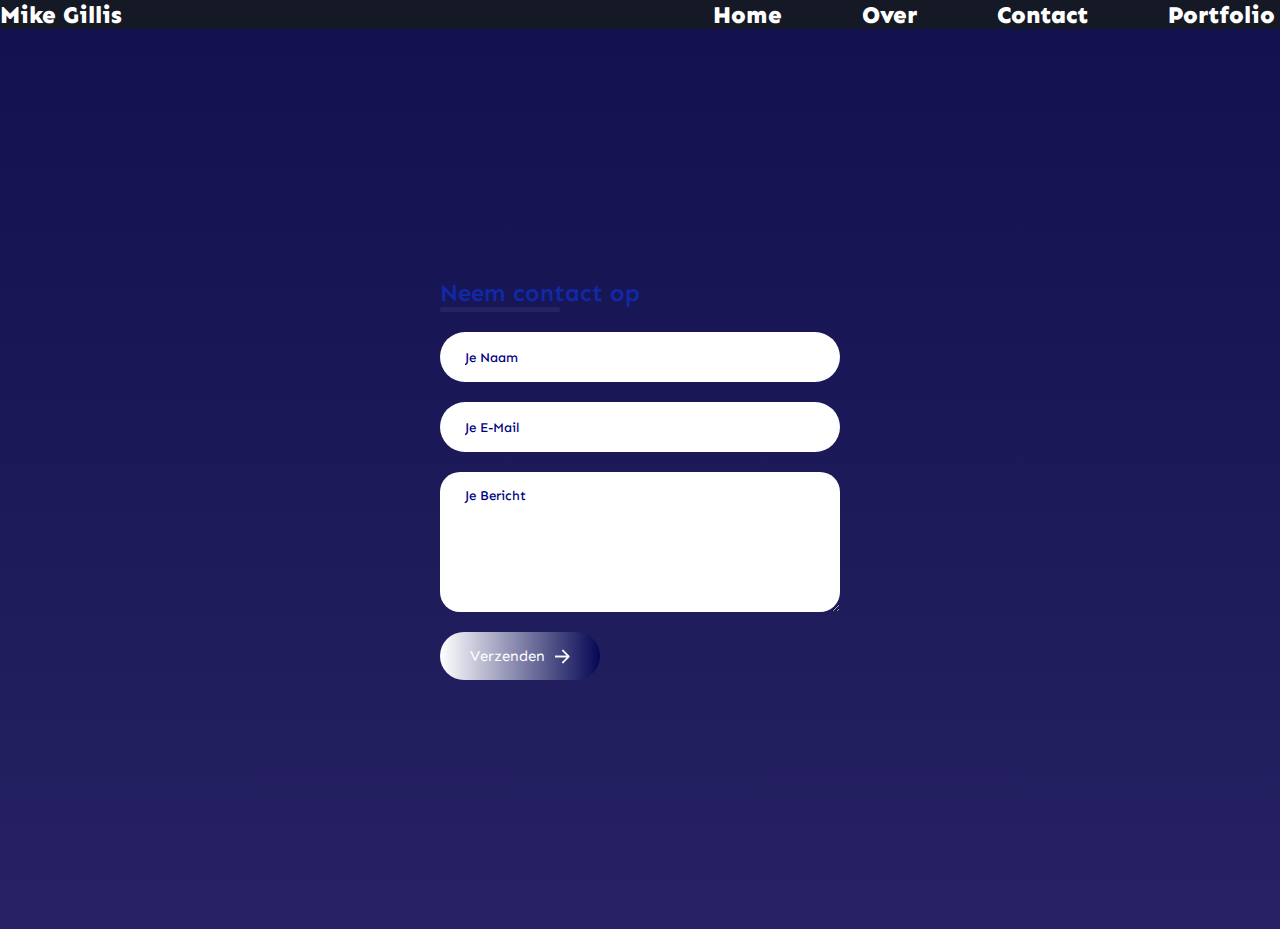
==== contact.html @ 41b805f1 "feature signup working" ====
<html lang="en">

<head>
    <meta name="viewport" content="width=device-width" , initial-scale="1.0">
    <meta charset="UTF-8">
    <title>ContactPagina</title>
    <link rel="stylesheet" href="css/style.css">
</head>

<body>
    </nav>
    <div class="main-container">
        <header class="header">Mike Gillis</header>
        <ul class="nav">
            <a href="index.html" class="nav-link">Home</a>
            <a href="over.html" class="nav-link">Over</a>
            <a href="contact.html" class="nav-link">Contact</a>
            <a href="portfolio.html" class="nav-link">Portfolio</a>
        </ul>
        </nav>
    </div>
    <div class="contact-container">
        <form action="" class="contact-left">
            <div class="contact-left-title">
                <h2>Neem contact op</h2>
                <hr>
            </div>
            <input type="text" name="name" placeholder="Je Naam" class="contact-inputs" required>
            <input type="email" name="email" placeholder="Je E-Mail" class="contact-inputs" required>
            <textarea name="bericht" placeholder="Je Bericht" class="contact-inputs" required></textarea>
            <button type="Verzenden">Verzenden <img src="assets/arrow_icon.png" alt=""></button>
        </form>
        <div class="contact-right">


        </div>
    </div>
</body>

</html>
---- css/style.css ----
@import url('https://fonts.googleapis.com/css2?family=Sen:wght@800&display=swap');

* {
  padding: 0;
  margin: 0;
  box-sizing: border-box;
}

body {
  font-family: 'Sen', sans-serif;
  background: linear-gradient(#151925, #151925);
  min-height: 100vh;
  display: grid;
  place-items: center;
}

.contact-container {
  height: 100vh;
  display: flex;
  align-items: center;
  justify-content: space-evenly;
  font-family: 'Sen', sans-serif;
}

.contact-left {
  display: flex;
  flex-direction: column;
  align-items: start;
  gap: 20px;
  font-family: 'Sen', sans-serif;
}

.contact-left-title h2 {
  font-weight: 600;
  color: #1029a5;
  font-family: 'Sen', sans-serif;
}

.contact-left-title hr {
  border: none;
  width: 120px;
  height: 5px;
  background-color: #262263;
  border-radius: 10px;
  position: relative;
}

.contact-inputs {
  width: 400px;
  height: 50px;
  border: none;
  outline: none;
  padding-left: 25px;
  font-weight: 500;
  color: #204349;
  border-radius: 50px;
  font-family: 'Sen', sans-serif;
}

.contact-left textarea {
  height: 140px;
  padding-top: 15px;
  border-radius: 20px;
}

.contact-inputs:focus {
  border: 2px solid #151925;
}

.contact-inputs::placeholder {
  color: #151925;
}

.contact-left button {
  display: flex;
  align-items: center;
  padding: 15px 30px;
  font-size: 15px;
  color: #fff;
  gap: 10px;
  border: none;
  border-radius: 50px;
  background: linear-gradient(270deg, #050754, #fff);
  cursor: pointer;
}

.contact-left button img {
  height: 15px;
}


.main-container {
  background-color: #151925;
  display: flex;
  width: 100%;
  padding-right: 5px;
  align-items: start;
  justify-content: space-between;
  gap: 20px;
}

@media (max-width: 991px) {
  .main-container {
    max-width: 100%;
    margin-right: 7px;
    flex-wrap: wrap;
    padding-right: 20px;
  }
}

.header {
  color: rgb(255, 255, 255);
  font: 800 24px 'Sen', sans-serif;
}

.nav {
  display: flex;
  align-items: flex-start;
  justify-content: space-between;
  gap: 80px;
  min-height: -10%;

}

@media (max-width: 991px) {
  .nav {
    max-width: 100%;
    flex-wrap: wrap;
    justify-content: center;
  }
}

.nav-link {
  color: #ffffff;
  align-self: start;
  font: 800 24px 'Sen', sans-serif;
  text-decoration: none;
}

.header-text {
  font-size: 80px;
  font-family: 'Sen', sans-serif;
  color: #ffffff;
  margin-top: 90px;
  position: relative;
}

.header-text h1 {
  font-size: 60px;
  margin-top: 20px;
}

.small-text {
  margin-top: 20px;
  font-size: 50%;
}

.tc-lightblue {
  color: #01eeff;
  font-size: 50%;
  padding-right: 0 5px;
  text-align: left;
  font-size: 30px;
}

/* download knop */
.download-button {
  background-color: dodgerblue;
  color: white;
  padding: 1rem 2rem;
  font-size: 2rem;
  text-decoration: none;
  border-radius: 5px;
  margin-top: 80px;
  font-weight: bold;
  font-family: 'Sen', sans-serif;
}

.download-button:hover {
  background-color: royalblue;
}

/* foto */
.image {
  width: 100%;
  height: 100vh;
  display: flex;
  justify-content: center;
  align-items: center;
}

.image img {
  height: 300px;
  width: 300px;
  border-radius: 50%;
  border: 10px solid #ffffff;
  margin-right: -80%;
  margin-top: -55%;
}

footer {
  position: relative;
  width: 100%;
  height: 400px;
  background: #3b369f;
  display: flex;
  flex-direction: column;
  align-items: center;
  justify-content: center;
}

.name {
  font-weight: bolder;
  background-color: white;
}

footer p:nth-child(1) {
  font-size: 30px;
  color: white;
  margin-bottom: 20px;
}

footer p:nth-child(2) {
  color: white;
  font-size: 15px;
  width: 500px;
  text-align: center;
  line-height: 25px;
  font-weight: bolder;
}

.text {
  font-family: 'Sen', sans-serif;
  font-size: 15px;
  color: #ffffff;
}

.contact {
  color: rgb(180, 175, 211);
}

.end {
  font-family: 'Sen', sans-serif;
}

.contact-container {
  height: 100vh;
  display: flex;
  align-items: center;
  justify-content: space-evenly;
  font-family: 'sen', sans-serif;
}

.contact-left {
  display: flex;
  flex-direction: column;
  align-items: start;
  gap: 20px;
  font-family: 'sen', sans-serif;
}

.contact-left-title h2 {
  font-weight: 600;
  color: #1029a5;
  font-family: 'sen', sans-serif;
}

.contact-left-title hr {
  border: none;
  width: 120px;
  height: 5px;
  background-color: #262263;
  border-radius: 10px;
  position: relative;
}

.contact-inputs {
  width: 400px;
  height: 50px;
  border: none;
  outline: none;
  padding-left: 25px;
  font-weight: 500;
  color: #204349;
  border-radius: 50px;
  font-family: 'sen', sans-serif;
}

.contact-left textarea {
  height: 140px;
  padding-top: 15px;
  border-radius: 20px;
}

.contact-inputs:focus {
  border: 2px solid #262263;
}

.contact-inputs::placeholder {
  color: navy;
}

.contact-left button {
  display: flex;
  align-items: center;
  padding: 15px 30px;
  font-size: 15px;
  color: #fff;
  gap: 10px;
  border: none;
  border-radius: 50px;
  background: linear-gradient(270deg, #050754, #fff);
  cursor: pointer;
}

.contact-left button img {
  height: 15px;
}



@import url('https://fonts.googleapis.com/css2?family=Sen:wght@600&display=swap');

* {
  padding: 0;
  margin: 0;
  box-sizing: border-box;
}

body {
  font-family: 'sen', sans-serif;
  background: linear-gradient(#12104f, #262263);
}

.contact-container {
  height: 100vh;
  display: flex;
  align-items: center;
  justify-content: space-evenly;
  font-family: 'sen', sans-serif;
}

.contact-left {
  display: flex;
  flex-direction: column;
  align-items: start;
  gap: 20px;
  font-family: 'sen', sans-serif;
}

.contact-left-title h2 {
  font-weight: 600;
  color: #1029a5;
  font-family: 'sen', sans-serif;
}

.contact-left-title hr {
  border: none;
  width: 120px;
  height: 5px;
  background-color: #262263;
  border-radius: 10px;
  position: relative;
}

.contact-inputs {
  width: 400px;
  height: 50px;
  border: none;
  outline: none;
  padding-left: 25px;
  font-weight: 500;
  color: #204349;
  border-radius: 50px;
  font-family: 'sen', sans-serif;
}

.contact-left textarea {
  height: 140px;
  padding-top: 15px;
  border-radius: 20px;
}

.contact-inputs:focus {
  border: 2px solid #262263;
}

.contact-inputs::placeholder {
  color: navy;
}

.contact-left button {
  display: flex;
  align-items: center;
  padding: 15px 30px;
  font-size: 15px;
  color: #fff;
  gap: 10px;
  border: none;
  border-radius: 50px;
  background: linear-gradient(270deg, #050754, #fff);
  cursor: pointer;
}

.contact-left button img {
  height: 15px;
}



.contact-right {
  text-align: right;
}

* {
  margin: 0px;
  padding: 0px;
  box-sizing: border-box;
  font-family: 'Sen', sans-serif;
}

.section {
  width: 100%;
  min-height: 100vh;
  background: linear-gradient(#12104f,#262263);
}

.container {
  width: 80%;
  display: block;
  margin: auto;
  padding-top: 100px;
}

.content-section {
  float: left;
  width: 55%;
}

.image-section {
  float: right;
  width: 40%;
}

.image-section img {
  width: 100%;
  height: auto;
}

.content-section .title {
  text-transform: uppercase;
  font-size: 29px;
}

.content-section .content h3 {
  position: relative;
  top: 20px;
  color: #5d5d5d;
  font-size: 20px;
}


.content-section .content p {
  position: relative;
  top: 10px;
  font-size: 20px;
  line-height: 1.5;
}

.content-section .content .button {
  position: relative;
  top: 30px;
}

.content-section .content .button a {
  background-color: #3d3d3d;
  padding: 12px 40px;
  text-decoration: none;
  color: #fff;
  font-size: 25px;
  letter-spacing: 1.5px;
  font-family: 'sen',sans-serif;
}

.content-section .content .button a:hover {
  background-color: #2e2a2a;
  color: #fff;
}

@media screen and (max-width:770px) {
  .container {
    width: 80%;
    display: block;
    margin: auto;
    padding-top: 100px;
  }
}
*{
margin: 0px;
padding: 0px;
box-sizing: border-box;
font-family: 'sen'sans-serif;
}
.portfolio-section h1{
font-size: 40px;
text-align:center;
color: #9abfe6;
margin: 50px 0px;
}
.portfolio-lol{
width: 85%;
display: flex;
justify-content: space-between;
margin: auto;
align-items: center;
}
.portfolio-lolo{
display: flex;
flex-direction: column;
margin: 0px 15px;
box-shadow: 0px 0px 8px rgb(236, 236, 236);
border-radius: 10px;
overflow: hidden;
background-color: #fff;
transition: transform 0.4s ease;
}
.portfolio-lolo:hover{
  transform: translateY(-10px);
}
.portfolio-lolo img{
width: 100%;
height: auto;
}
.portfolio-content{
  padding: 20px;
}
.portfolio-content h2{
font-size: 20px;
margin-bottom:10px ;
}
.portfolio-content p{
font-size:15px;
color: #555;
margin-bottom: 20px;
}
.portfolio-content a{
display: inline-block;
padding: 10px 20px;
color: #fff;
text-decoration: none;
border-radius: 5px;
transition: 0.3s ease;
}
.portfolio-content a:hover{
background-color: #a8c6e6;
}
@media screen and (max-width:770px){
  .portfolio-lol{
    flex-direction: column;
  }
}
.portfolio-lolo{
  margin: 20px 0px;
}
.portfolio-image img{
max-width:100%;
}
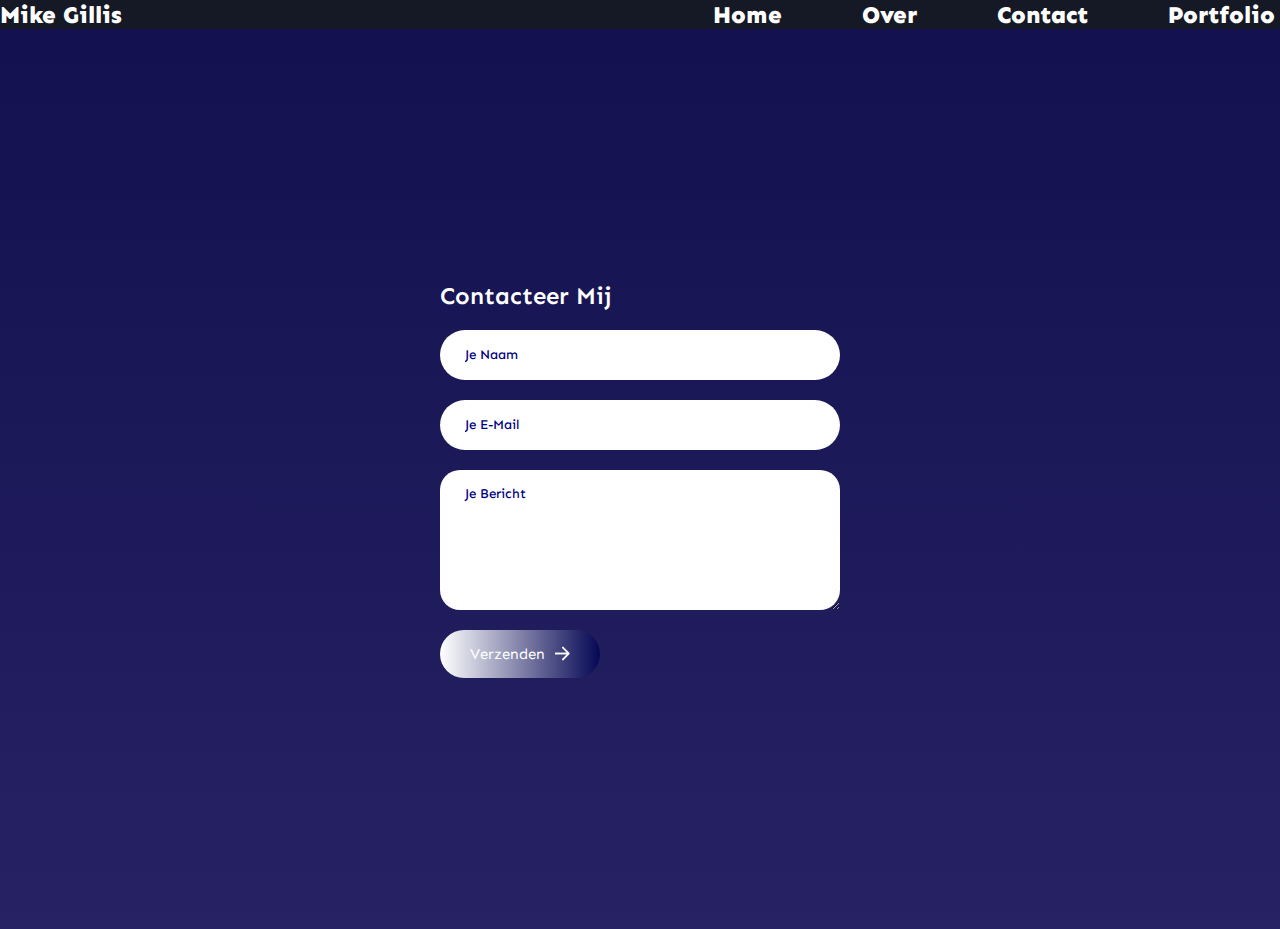
==== commit 7c35feab: "initial commit" ====
--- a/contact.html
+++ b/contact.html
@@ -8,33 +8,36 @@
 </head>
 
 <body>
-    </nav>
-    <div class="main-container">
-        <header class="header">Mike Gillis</header>
-        <ul class="nav">
-            <a href="index.html" class="nav-link">Home</a>
-            <a href="over.html" class="nav-link">Over</a>
-            <a href="contact.html" class="nav-link">Contact</a>
-            <a href="portfolio.html" class="nav-link">Portfolio</a>
-        </ul>
+   
         </nav>
-    </div>
-    <div class="contact-container">
-        <form action="" class="contact-left">
-            <div class="contact-left-title">
-                <h2>Neem contact op</h2>
-                <hr>
-            </div>
-            <input type="text" name="name" placeholder="Je Naam" class="contact-inputs" required>
-            <input type="email" name="email" placeholder="Je E-Mail" class="contact-inputs" required>
-            <textarea name="bericht" placeholder="Je Bericht" class="contact-inputs" required></textarea>
-            <button type="Verzenden">Verzenden <img src="assets/arrow_icon.png" alt=""></button>
-        </form>
-        <div class="contact-right">
+        <div class="main-container">
+            <header class="header">Mike Gillis</header>
+            <ul class="nav">
+                <a href="index.html" class="nav-link">Home</a>
+                <a href="over.html" class="nav-link">Over</a>
+                <a href="contact.html" class="nav-link">Contact</a>
+                <a href="portfolio.html" class="nav-link">Portfolio</a>
+            </ul>
+            </nav>
+        </div>
+        <!----ContactBar-->
+        <div class="contact-container">
+            <form action="" class="contact-left">
+                <div class="contact-left-title">
+                    <h2>Contacteer Mij</h2>
+                
+                </div>
+                <input type="text" name="name" placeholder="Je Naam" class="contact-inputs" required>
+                <input type="email" name="email" placeholder="Je E-Mail" class="contact-inputs" required>
+                <textarea name="bericht" placeholder="Je Bericht" class="contact-inputs" required></textarea>
+                <button type="Verzenden">Verzenden <img src="assets/arrow_icon.png" alt=""></button>
+            </form>
+            <div class="contact-right">
 
 
+            </div>
         </div>
-    </div>
+    
 </body>
 
 </html>--- a/css/style.css
+++ b/css/style.css
@@ -1,4 +1,5 @@
 @import url('https://fonts.googleapis.com/css2?family=Sen:wght@800&display=swap');
+
 
 * {
   padding: 0;
@@ -32,7 +33,6 @@
 
 .contact-left-title h2 {
   font-weight: 600;
-  color: #1029a5;
   font-family: 'Sen', sans-serif;
 }
 
@@ -40,7 +40,6 @@
   border: none;
   width: 120px;
   height: 5px;
-  background-color: #262263;
   border-radius: 10px;
   position: relative;
 }
@@ -52,7 +51,6 @@
   outline: none;
   padding-left: 25px;
   font-weight: 500;
-  color: #204349;
   border-radius: 50px;
   font-family: 'Sen', sans-serif;
 }
@@ -88,7 +86,6 @@
   height: 15px;
 }
 
-
 .main-container {
   background-color: #151925;
   display: flex;
@@ -96,7 +93,6 @@
   padding-right: 5px;
   align-items: start;
   justify-content: space-between;
-  gap: 20px;
 }
 
 @media (max-width: 991px) {
@@ -113,6 +109,7 @@
   font: 800 24px 'Sen', sans-serif;
 }
 
+/*NavBar*/
 .nav {
   display: flex;
   align-items: flex-start;
@@ -138,20 +135,18 @@
 }
 
 .header-text {
-  font-size: 80px;
-  font-family: 'Sen', sans-serif;
-  color: #ffffff;
-  margin-top: 90px;
+  font-size: 50px;
+  font-family: 'Sen', sans-serif;
+  color: #ffffff;
+  margin-top: 110px;
   position: relative;
 }
 
 .header-text h1 {
   font-size: 60px;
-  margin-top: 20px;
 }
 
 .small-text {
-  margin-top: 20px;
   font-size: 50%;
 }
 
@@ -183,10 +178,11 @@
 /* foto */
 .image {
   width: 100%;
-  height: 100vh;
+  height: auto;
   display: flex;
   justify-content: center;
   align-items: center;
+  margin-top: 500px;
 }
 
 .image img {
@@ -198,10 +194,11 @@
   margin-top: -55%;
 }
 
+/*Onderste gedeelte van de website*/
 footer {
   position: relative;
   width: 100%;
-  height: 400px;
+  height: 300px;
   background: #3b369f;
   display: flex;
   flex-direction: column;
@@ -350,19 +347,9 @@
 
 .contact-left-title h2 {
   font-weight: 600;
-  color: #1029a5;
-  font-family: 'sen', sans-serif;
-}
-
-.contact-left-title hr {
-  border: none;
-  width: 120px;
-  height: 5px;
-  background-color: #262263;
-  border-radius: 10px;
-  position: relative;
-}
-
+  color: #ffffff;
+  font-family: 'sen', sans-serif;
+}
 .contact-inputs {
   width: 400px;
   height: 50px;
@@ -412,6 +399,8 @@
   text-align: right;
 }
 
+
+/* Over Mij Pagina */
 * {
   margin: 0px;
   padding: 0px;
@@ -422,7 +411,7 @@
 .section {
   width: 100%;
   min-height: 100vh;
-  background: linear-gradient(#12104f,#262263);
+  background: linear-gradient(#12104f, #262263);
 }
 
 .container {
@@ -434,14 +423,15 @@
 
 .content-section {
   float: left;
-  width: 55%;
+  width: 65%;
 }
 
 .image-section {
   float: right;
-  width: 40%;
-}
-
+  width: 400px;
+}
+
+/*breedte van foto*/
 .image-section img {
   width: 100%;
   height: auto;
@@ -450,12 +440,13 @@
 .content-section .title {
   text-transform: uppercase;
   font-size: 29px;
+  color: #ffffff;
 }
 
 .content-section .content h3 {
   position: relative;
   top: 20px;
-  color: #5d5d5d;
+  color: #ffffff;
   font-size: 20px;
 }
 
@@ -465,6 +456,7 @@
   top: 10px;
   font-size: 20px;
   line-height: 1.5;
+  color: #fff;
 }
 
 .content-section .content .button {
@@ -473,13 +465,13 @@
 }
 
 .content-section .content .button a {
-  background-color: #3d3d3d;
+  background: linear-gradient(#12104f, #262263);
   padding: 12px 40px;
   text-decoration: none;
-  color: #fff;
-  font-size: 25px;
+  color: #ffffff;
+  font-size: 20px;
   letter-spacing: 1.5px;
-  font-family: 'sen',sans-serif;
+  font-family: 'sen', sans-serif;
 }
 
 .content-section .content .button a:hover {
@@ -495,73 +487,91 @@
     padding-top: 100px;
   }
 }
-*{
-margin: 0px;
-padding: 0px;
-box-sizing: border-box;
-font-family: 'sen'sans-serif;
-}
-.portfolio-section h1{
-font-size: 40px;
-text-align:center;
-color: #9abfe6;
-margin: 50px 0px;
-}
-.portfolio-lol{
-width: 85%;
-display: flex;
-justify-content: space-between;
-margin: auto;
-align-items: center;
-}
-.portfolio-lolo{
-display: flex;
-flex-direction: column;
-margin: 0px 15px;
-box-shadow: 0px 0px 8px rgb(236, 236, 236);
-border-radius: 10px;
-overflow: hidden;
-background-color: #fff;
-transition: transform 0.4s ease;
-}
-.portfolio-lolo:hover{
+
+
+
+/*Portfolio Pagina*/
+* {
+  margin: 0px;
+  padding: 0px;
+  box-sizing: border-box;
+  font-family: 'sen' sans-serif;
+}
+
+.portfolio-section h1 {
+  font-size: 40px;
+  text-align: center;
+  color: #ffffff;
+  margin: 50px 0px;
+}
+
+.portfolio-lol {
+  width: 85%;
+  display: flex;
+  justify-content: space-between;
+  margin: auto;
+  align-items: center;
+}
+
+.portfolio-lolo {
+  display: flex;
+  flex-direction: column;
+  margin: 0px 15px;
+  box-shadow: 0px 0px 8px rgb(236, 236, 236);
+  border-radius: 10px;
+  overflow: hidden;
+  background-color: #fff;
+  transition: transform 0.4s ease;
+}
+
+.portfolio-lolo:hover {
   transform: translateY(-10px);
 }
-.portfolio-lolo img{
-width: 100%;
-height: auto;
-}
-.portfolio-content{
+
+.portfolio-lolo img {
+  width: 100%;
+  height: auto;
+}
+
+.portfolio-content {
   padding: 20px;
 }
-.portfolio-content h2{
-font-size: 20px;
-margin-bottom:10px ;
-}
-.portfolio-content p{
-font-size:15px;
-color: #555;
-margin-bottom: 20px;
-}
-.portfolio-content a{
-display: inline-block;
-padding: 10px 20px;
-color: #fff;
-text-decoration: none;
-border-radius: 5px;
-transition: 0.3s ease;
-}
-.portfolio-content a:hover{
-background-color: #a8c6e6;
-}
-@media screen and (max-width:770px){
-  .portfolio-lol{
+
+.portfolio-content h2 {
+  font-size: 20px;
+  margin-bottom: 10px;
+}
+
+.portfolio-content p {
+  font-size: 15px;
+  color: #555;
+  margin-bottom: 20px;
+}
+
+.portfolio-content a {
+  display: inline-block;
+  padding: 10px 20px;
+  color: #fff;
+  text-decoration: none;
+  border-radius: 5px;
+  transition: 0.3s ease;
+}
+
+.portfolio-content a:hover {
+  background-color: #a8c6e6;
+}
+
+@media screen and (max-width:770px) {
+  .portfolio-lol {
     flex-direction: column;
   }
 }
-.portfolio-lolo{
+
+.portfolio-lolo {
   margin: 20px 0px;
 }
-.portfolio-image img{
-max-width:100%;
+
+.portfolio-image img {
+  max-width: 100%;
+  height: auto;
 }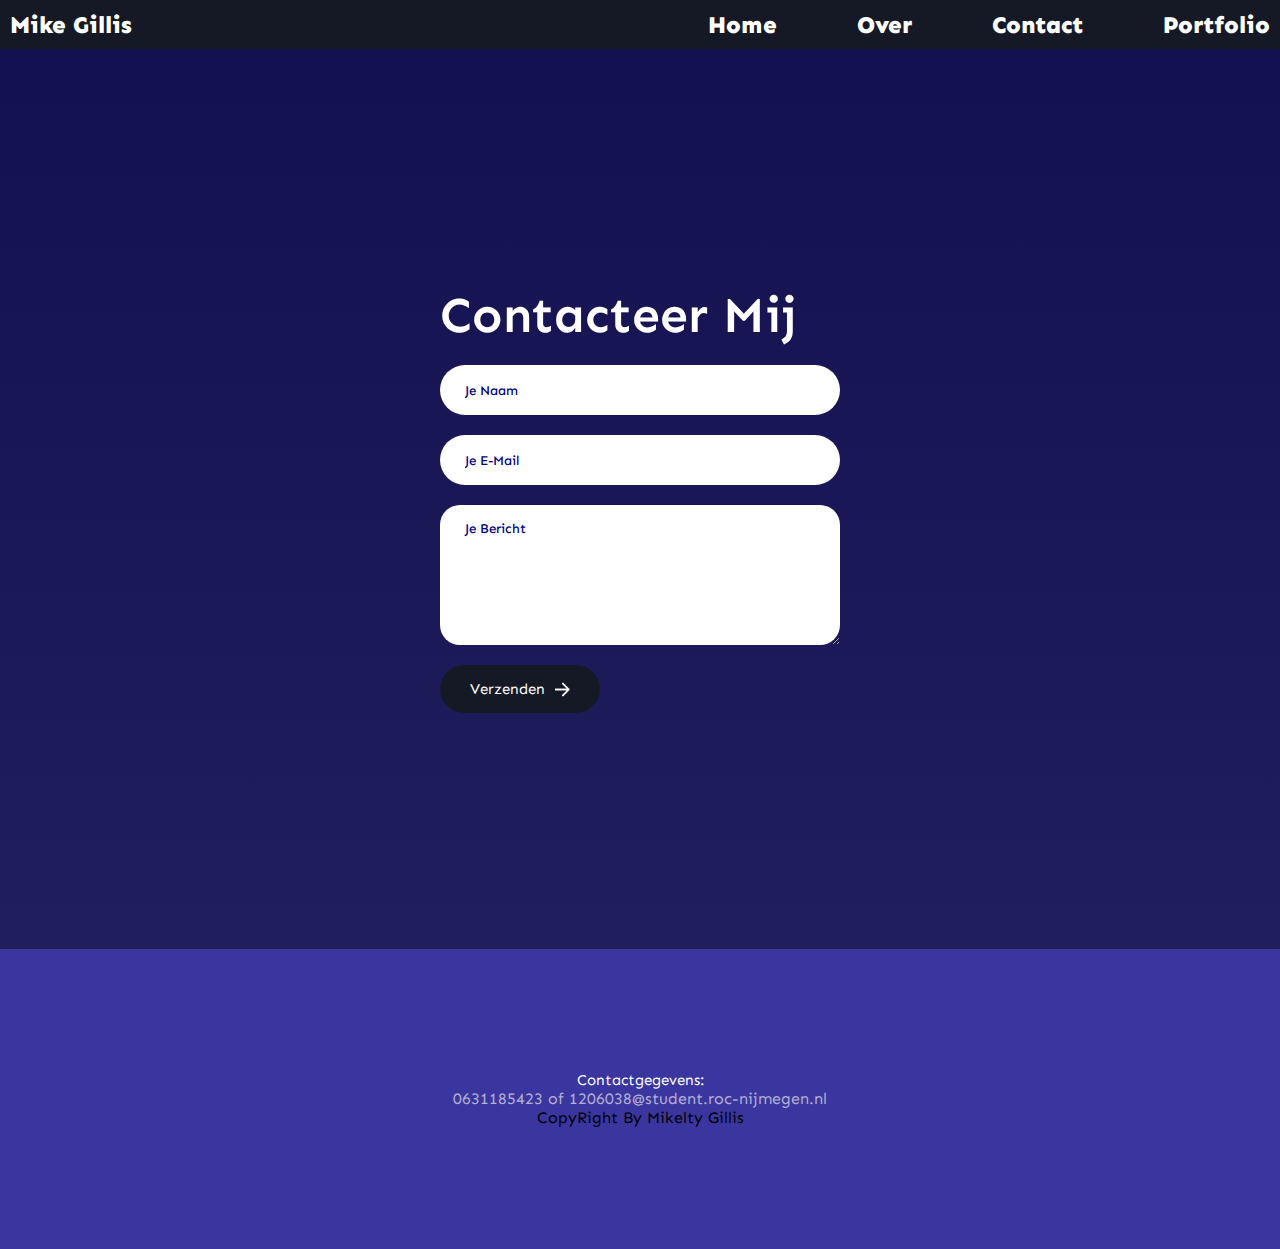
==== commit 221046e0: "initial commit" ====
--- a/contact.html
+++ b/contact.html
@@ -8,36 +8,44 @@
 </head>
 
 <body>
-   
+
+    </nav>
+    <div class="main-container">
+        <header class="header">Mike Gillis</header>
+        <ul class="nav">
+            <a href="index.html" class="nav-link">Home</a>
+            <a href="over.html" class="nav-link">Over</a>
+            <a href="contact.html" class="nav-link">Contact</a>
+            <a href="portfolio.html" class="nav-link">Portfolio</a>
+        </ul>
         </nav>
-        <div class="main-container">
-            <header class="header">Mike Gillis</header>
-            <ul class="nav">
-                <a href="index.html" class="nav-link">Home</a>
-                <a href="over.html" class="nav-link">Over</a>
-                <a href="contact.html" class="nav-link">Contact</a>
-                <a href="portfolio.html" class="nav-link">Portfolio</a>
-            </ul>
-            </nav>
-        </div>
-        <!----ContactBar-->
-        <div class="contact-container">
-            <form action="" class="contact-left">
-                <div class="contact-left-title">
-                    <h2>Contacteer Mij</h2>
-                
-                </div>
-                <input type="text" name="name" placeholder="Je Naam" class="contact-inputs" required>
-                <input type="email" name="email" placeholder="Je E-Mail" class="contact-inputs" required>
-                <textarea name="bericht" placeholder="Je Bericht" class="contact-inputs" required></textarea>
-                <button type="Verzenden">Verzenden <img src="assets/arrow_icon.png" alt=""></button>
-            </form>
-            <div class="contact-right">
+    </div>
+    <!----ContactBar-->
+    <div class="contact-container">
+        <form action="" class="contact-left">
+            <div class="contact-left-title">
+                <h2>Contacteer Mij</h2>
+
+            </div>
+            <input type="text" name="name" placeholder="Je Naam" class="contact-inputs" required>
+            <input type="email" name="email" placeholder="Je E-Mail" class="contact-inputs" required>
+            <textarea name="bericht" placeholder="Je Bericht" class="contact-inputs" required></textarea>
+            <button type="Verzenden">Verzenden <img src="assets/arrow_icon.png" alt=""></button>
+        </form>
+        <div class="contact-right">
 
 
-            </div>
         </div>
-    
+    </div>
+    <!---------begin van footer-------->
+    <footer>
+        <div class="text">Contactgegevens:</div>
+        </div>
+        <div class="contact">0631185423 of 1206038@student.roc-nijmegen.nl</div>
+
+        <div class="end">CopyRight By Mikelty Gillis</div>
+    </footer>
+
 </body>
 
 </html>--- a/css/style.css
+++ b/css/style.css
@@ -4,12 +4,11 @@
 * {
   padding: 0;
   margin: 0;
-  box-sizing: border-box;
 }
 
 body {
   font-family: 'Sen', sans-serif;
-  background: linear-gradient(#151925, #151925);
+  background: #151925;
   min-height: 100vh;
   display: grid;
   place-items: center;
@@ -74,11 +73,9 @@
   align-items: center;
   padding: 15px 30px;
   font-size: 15px;
-  color: #fff;
   gap: 10px;
   border: none;
   border-radius: 50px;
-  background: linear-gradient(270deg, #050754, #fff);
   cursor: pointer;
 }
 
@@ -90,18 +87,9 @@
   background-color: #151925;
   display: flex;
   width: 100%;
-  padding-right: 5px;
   align-items: start;
   justify-content: space-between;
-}
-
-@media (max-width: 991px) {
-  .main-container {
-    max-width: 100%;
-    margin-right: 7px;
-    flex-wrap: wrap;
-    padding-right: 20px;
-  }
+  padding: 10px;
 }
 
 .header {
@@ -188,13 +176,13 @@
 .image img {
   height: 300px;
   width: 300px;
-  border-radius: 50%;
+  border-radius: 90%;
   border: 10px solid #ffffff;
   margin-right: -80%;
   margin-top: -55%;
 }
 
-/*Onderste gedeelte van de website*/
+/*Onderkant van de website*/
 footer {
   position: relative;
   width: 100%;
@@ -346,10 +334,11 @@
 }
 
 .contact-left-title h2 {
-  font-weight: 600;
-  color: #ffffff;
-  font-family: 'sen', sans-serif;
-}
+  color: #ffffff;
+  font-family: 'sen', sans-serif;
+  font-size: 50px;
+}
+
 .contact-inputs {
   width: 400px;
   height: 50px;
@@ -385,7 +374,7 @@
   gap: 10px;
   border: none;
   border-radius: 50px;
-  background: linear-gradient(270deg, #050754, #fff);
+  background: linear-gradient(#151925, #151925);
   cursor: pointer;
 }
 
@@ -488,8 +477,6 @@
   }
 }
 
-
-
 /*Portfolio Pagina*/
 * {
   margin: 0px;
@@ -499,7 +486,7 @@
 }
 
 .portfolio-section h1 {
-  font-size: 40px;
+  font-size: 50px;
   text-align: center;
   color: #ffffff;
   margin: 50px 0px;
@@ -508,7 +495,6 @@
 .portfolio-lol {
   width: 85%;
   display: flex;
-  justify-content: space-between;
   margin: auto;
   align-items: center;
 }
@@ -516,11 +502,10 @@
 .portfolio-lolo {
   display: flex;
   flex-direction: column;
-  margin: 0px 15px;
   box-shadow: 0px 0px 8px rgb(236, 236, 236);
   border-radius: 10px;
   overflow: hidden;
-  background-color: #fff;
+  background-color:#12104f;
   transition: transform 0.4s ease;
 }
 
@@ -569,6 +554,7 @@
 
 .portfolio-lolo {
   margin: 20px 0px;
+  margin-right: 25px;
 }
 
 .portfolio-image img {
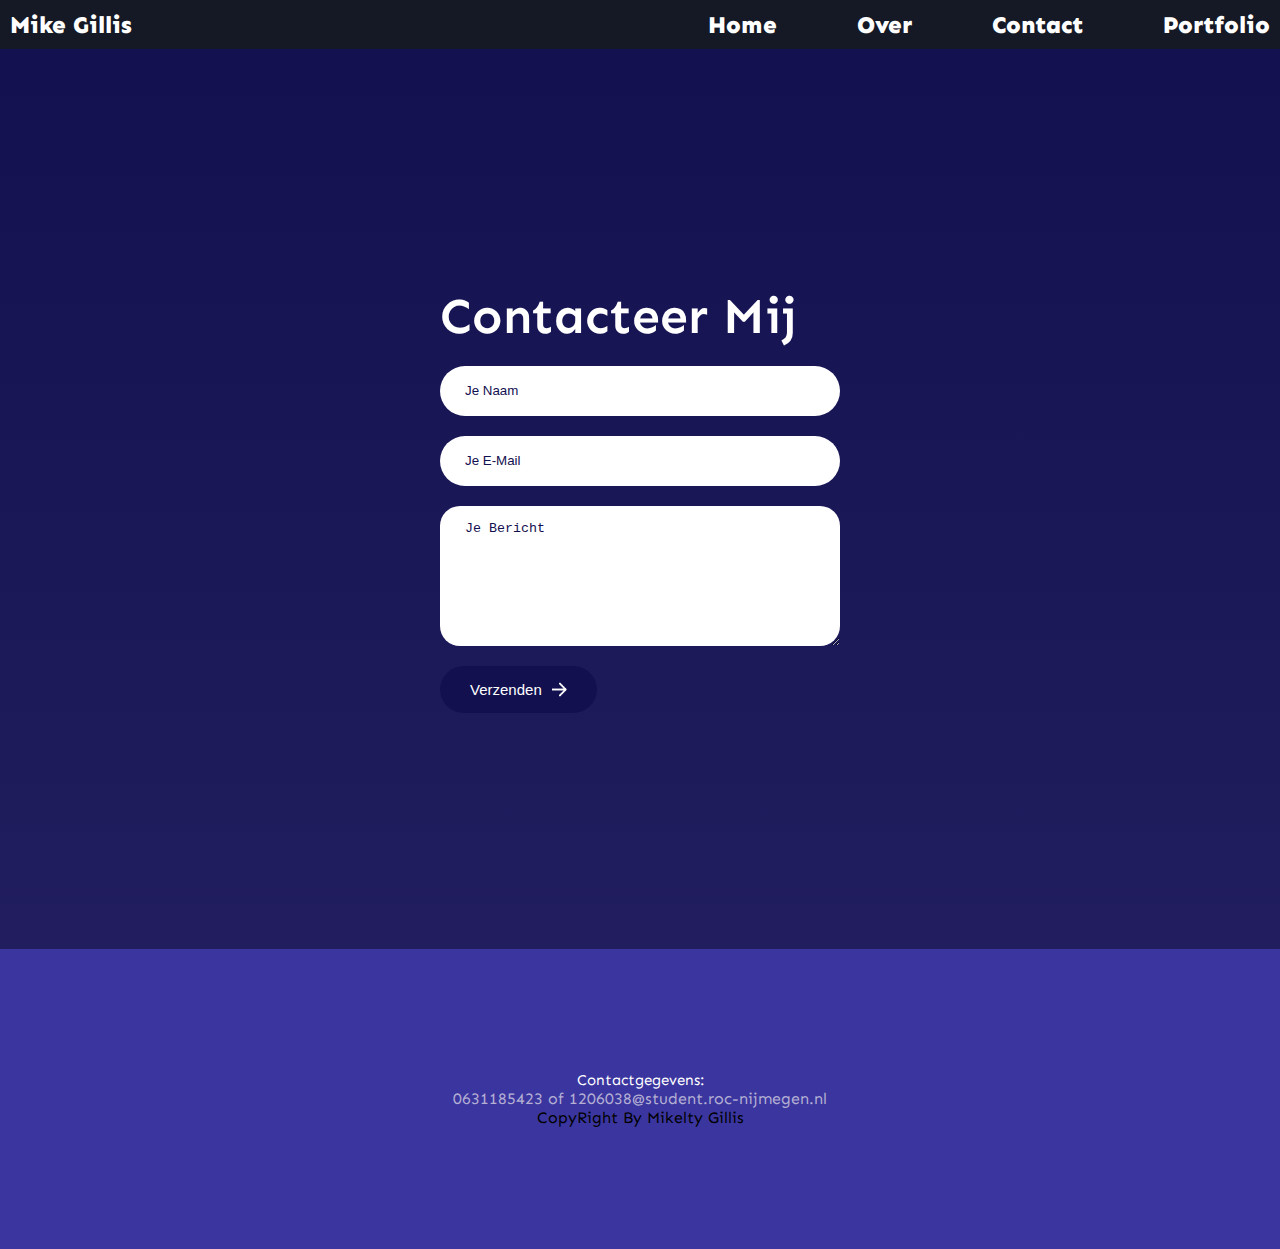
==== commit a53f565f: "initial commit" ====
--- a/contact.html
+++ b/contact.html
@@ -4,6 +4,7 @@
     <meta name="viewport" content="width=device-width" , initial-scale="1.0">
     <meta charset="UTF-8">
     <title>ContactPagina</title>
+    <meta http-equiv="X-UA-Compatible" content="ie=edge" />
     <link rel="stylesheet" href="css/style.css">
 </head>
 
--- a/css/style.css
+++ b/css/style.css
@@ -1,14 +1,14 @@
 @import url('https://fonts.googleapis.com/css2?family=Sen:wght@800&display=swap');
-
 
 * {
   padding: 0;
   margin: 0;
+  box-sizing: border-box;
 }
 
 body {
   font-family: 'Sen', sans-serif;
-  background: #151925;
+  background: #12104f, #262263;
   min-height: 100vh;
   display: grid;
   place-items: center;
@@ -19,7 +19,6 @@
   display: flex;
   align-items: center;
   justify-content: space-evenly;
-  font-family: 'Sen', sans-serif;
 }
 
 .contact-left {
@@ -27,12 +26,12 @@
   flex-direction: column;
   align-items: start;
   gap: 20px;
-  font-family: 'Sen', sans-serif;
 }
 
 .contact-left-title h2 {
   font-weight: 600;
   font-family: 'Sen', sans-serif;
+  font-size: 50px;
 }
 
 .contact-left-title hr {
@@ -51,7 +50,6 @@
   padding-left: 25px;
   font-weight: 500;
   border-radius: 50px;
-  font-family: 'Sen', sans-serif;
 }
 
 .contact-left textarea {
@@ -61,11 +59,11 @@
 }
 
 .contact-inputs:focus {
-  border: 2px solid #151925;
+  border: 2px solid #12104f;
 }
 
 .contact-inputs::placeholder {
-  color: #151925;
+  color: #12104f;
 }
 
 .contact-left button {
@@ -73,8 +71,6 @@
   align-items: center;
   padding: 15px 30px;
   font-size: 15px;
-  gap: 10px;
-  border: none;
   border-radius: 50px;
   cursor: pointer;
 }
@@ -93,7 +89,7 @@
 }
 
 .header {
-  color: rgb(255, 255, 255);
+  color: #ffffff;
   font: 800 24px 'Sen', sans-serif;
 }
 
@@ -103,8 +99,6 @@
   align-items: flex-start;
   justify-content: space-between;
   gap: 80px;
-  min-height: -10%;
-
 }
 
 @media (max-width: 991px) {
@@ -117,14 +111,12 @@
 
 .nav-link {
   color: #ffffff;
-  align-self: start;
   font: 800 24px 'Sen', sans-serif;
   text-decoration: none;
 }
 
 .header-text {
   font-size: 50px;
-  font-family: 'Sen', sans-serif;
   color: #ffffff;
   margin-top: 110px;
   position: relative;
@@ -156,7 +148,6 @@
   border-radius: 5px;
   margin-top: 80px;
   font-weight: bold;
-  font-family: 'Sen', sans-serif;
 }
 
 .download-button:hover {
@@ -215,7 +206,6 @@
 }
 
 .text {
-  font-family: 'Sen', sans-serif;
   font-size: 15px;
   color: #ffffff;
 }
@@ -233,7 +223,6 @@
   display: flex;
   align-items: center;
   justify-content: space-evenly;
-  font-family: 'sen', sans-serif;
 }
 
 .contact-left {
@@ -241,13 +230,11 @@
   flex-direction: column;
   align-items: start;
   gap: 20px;
-  font-family: 'sen', sans-serif;
 }
 
 .contact-left-title h2 {
   font-weight: 600;
   color: #1029a5;
-  font-family: 'sen', sans-serif;
 }
 
 .contact-left-title hr {
@@ -268,7 +255,6 @@
   font-weight: 500;
   color: #204349;
   border-radius: 50px;
-  font-family: 'sen', sans-serif;
 }
 
 .contact-left textarea {
@@ -302,10 +288,6 @@
   height: 15px;
 }
 
-
-
-@import url('https://fonts.googleapis.com/css2?family=Sen:wght@600&display=swap');
-
 * {
   padding: 0;
   margin: 0;
@@ -313,7 +295,6 @@
 }
 
 body {
-  font-family: 'sen', sans-serif;
   background: linear-gradient(#12104f, #262263);
 }
 
@@ -322,7 +303,6 @@
   display: flex;
   align-items: center;
   justify-content: space-evenly;
-  font-family: 'sen', sans-serif;
 }
 
 .contact-left {
@@ -330,12 +310,10 @@
   flex-direction: column;
   align-items: start;
   gap: 20px;
-  font-family: 'sen', sans-serif;
 }
 
 .contact-left-title h2 {
   color: #ffffff;
-  font-family: 'sen', sans-serif;
   font-size: 50px;
 }
 
@@ -348,7 +326,6 @@
   font-weight: 500;
   color: #204349;
   border-radius: 50px;
-  font-family: 'sen', sans-serif;
 }
 
 .contact-left textarea {
@@ -358,11 +335,11 @@
 }
 
 .contact-inputs:focus {
-  border: 2px solid #262263;
+  border: 2px solid #12104f;
 }
 
 .contact-inputs::placeholder {
-  color: navy;
+  color: #12104f;
 }
 
 .contact-left button {
@@ -371,30 +348,23 @@
   padding: 15px 30px;
   font-size: 15px;
   color: #fff;
-  gap: 10px;
-  border: none;
   border-radius: 50px;
-  background: linear-gradient(#151925, #151925);
-  cursor: pointer;
+  background: linear-gradient(#12104f, #12104f);
 }
 
 .contact-left button img {
   height: 15px;
 }
 
-
-
 .contact-right {
   text-align: right;
 }
-
 
 /* Over Mij Pagina */
 * {
   margin: 0px;
   padding: 0px;
   box-sizing: border-box;
-  font-family: 'Sen', sans-serif;
 }
 
 .section {
@@ -460,7 +430,6 @@
   color: #ffffff;
   font-size: 20px;
   letter-spacing: 1.5px;
-  font-family: 'sen', sans-serif;
 }
 
 .content-section .content .button a:hover {
@@ -482,7 +451,6 @@
   margin: 0px;
   padding: 0px;
   box-sizing: border-box;
-  font-family: 'sen' sans-serif;
 }
 
 .portfolio-section h1 {
@@ -505,7 +473,7 @@
   box-shadow: 0px 0px 8px rgb(236, 236, 236);
   border-radius: 10px;
   overflow: hidden;
-  background-color:#12104f;
+  background-color: #12104f;
   transition: transform 0.4s ease;
 }
 
@@ -525,11 +493,12 @@
 .portfolio-content h2 {
   font-size: 20px;
   margin-bottom: 10px;
+  color: #fff;
 }
 
 .portfolio-content p {
   font-size: 15px;
-  color: #555;
+  color: #ffffff;
   margin-bottom: 20px;
 }
 
